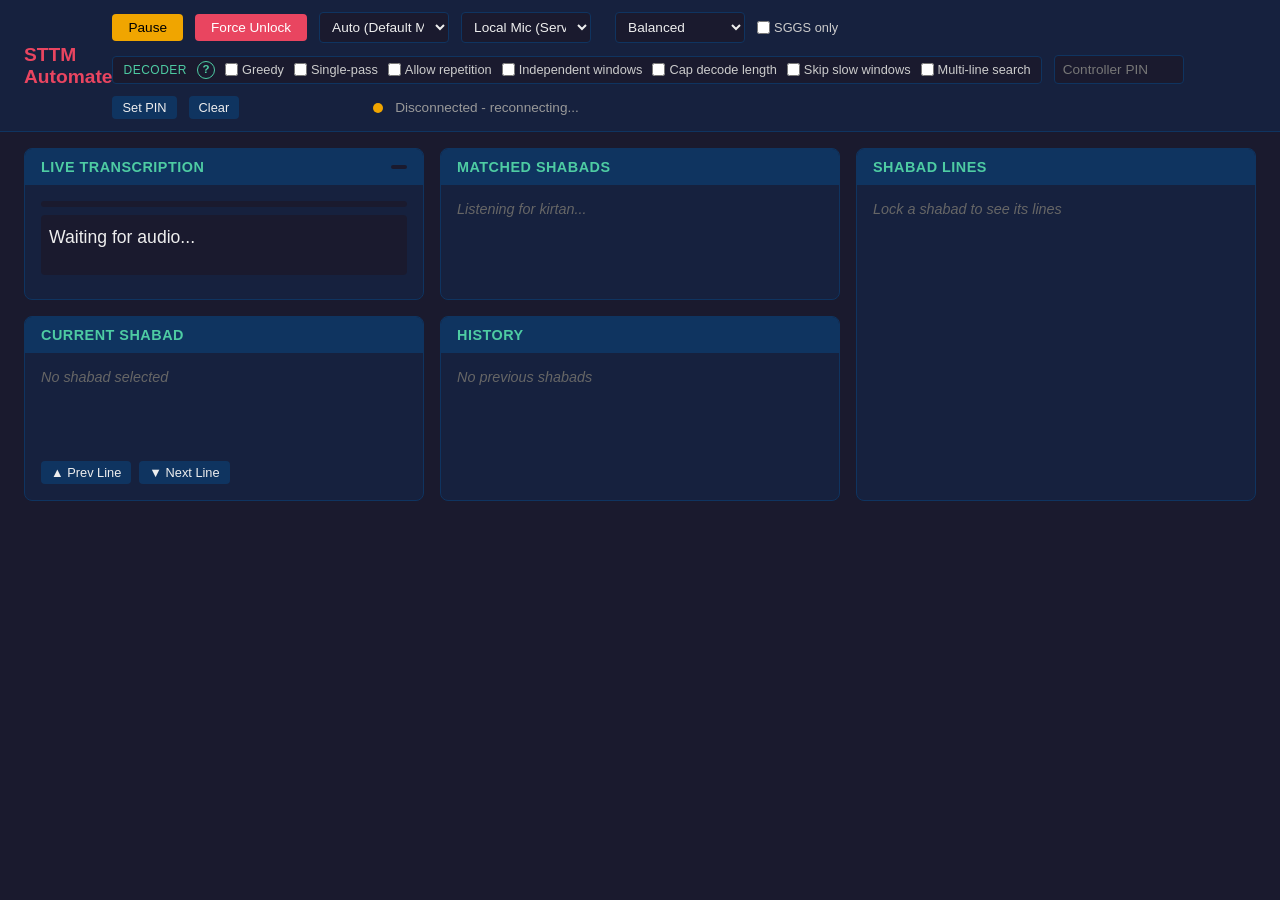
==== static/index.html @ 1e1ec3d6 "feat: multi-line search + SGGS-only toggle for dense nitnem text Multi-line search (on by default): " ====
<!DOCTYPE html>
<html lang="en">
<head>
    <meta charset="UTF-8">
    <meta name="viewport" content="width=device-width, initial-scale=1.0">
    <title>STTM Automate</title>
    <link rel="stylesheet" href="/static/css/styles.css">
</head>
<body>
    <header>
        <h1>STTM Automate</h1>
        <div class="controls">
            <button id="btn-pause" class="btn btn-warning" onclick="togglePause()">Pause</button>
            <button class="btn btn-danger" onclick="forceUnlock()">Force Unlock</button>
            <select id="audio-device" class="control-input" onchange="setAudioDevice(this.value)" title="Audio input device">
                <option value="auto">Auto (Default Mic)</option>
            </select>
            <select id="audio-source" class="control-input" onchange="setAudioSource(this.value)" title="Local = server mic, Remote = your device mic">
                <option value="local" selected>Local Mic (Server)</option>
                <option value="remote">Remote Mic (This Device)</option>
            </select>
            <span id="mic-status" class="mic-status"></span>
            <select id="confidence-mode" class="control-input" onchange="setConfidenceMode(this.value)">
                <option value="conservative">Conservative</option>
                <option value="balanced" selected>Balanced</option>
                <option value="fast">Fast</option>
            </select>
            <label class="decoder-toggle" title="When on, search is restricted to Sri Guru Granth Sahib Ji only. Off = also matches Dasam Granth, Vaaran Bhai Gurdas, Bhai Nand Lal, Sarabloh, Rehitname, etc.">
                <input type="checkbox" id="sggs-only" onchange="setSggsOnly(this.checked)"> SGGS only
            </label>
            <div class="decoder-toggles" title="Decoder toggles — applied live, no model reload needed">
                <span class="decoder-label">Decoder</span>
                <button type="button" class="info-btn" id="decoder-info-btn" onclick="toggleDecoderInfo()" aria-label="What do these do?">?</button>
                <label class="decoder-toggle"><input type="checkbox" id="dec-greedy" onchange="setDecoderToggle('greedy_decode', this.checked)"> Greedy</label>
                <label class="decoder-toggle"><input type="checkbox" id="dec-single-temp" onchange="setDecoderToggle('single_temperature', this.checked)"> Single-pass</label>
                <label class="decoder-toggle"><input type="checkbox" id="dec-allow-rep" onchange="setDecoderToggle('allow_repetition', this.checked)"> Allow repetition</label>
                <label class="decoder-toggle"><input type="checkbox" id="dec-indep-win" onchange="setDecoderToggle('independent_windows', this.checked)"> Independent windows</label>
                <label class="decoder-toggle"><input type="checkbox" id="dec-cap-tokens" onchange="setDecoderToggle('cap_decode_length', this.checked)"> Cap decode length</label>
                <label class="decoder-toggle"><input type="checkbox" id="dec-skip-slow" onchange="setDecoderToggle('skip_slow_windows', this.checked)"> Skip slow windows</label>
                <label class="decoder-toggle"><input type="checkbox" id="dec-multiline" onchange="setDecoderToggle('multi_line_search', this.checked)"> Multi-line search</label>
            </div>
            <div id="decoder-info-popover" class="info-popover" hidden>
                <div class="info-popover-head">
                    <strong>Decoder toggles</strong>
                    <button type="button" class="info-close" onclick="toggleDecoderInfo(false)" aria-label="Close">&times;</button>
                </div>
                <p class="info-note">All four flip the model live — no reload needed. Changes persist across restarts.</p>
                <dl class="info-list">
                    <dt>Greedy</dt>
                    <dd><em>beam_size: 5 → 1.</em> 3–5× faster per window; minor accuracy hit. Try if RTF is consistently slow.</dd>

                    <dt>Single-pass</dt>
                    <dd><em>temperature: [0.0].</em> Skips Whisper's 6-step fallback loop (0.0 → 0.2 → … → 1.0) that fires when compression-ratio / logprob gates fail. Removes worst-case latency spikes. <strong>On by default.</strong></dd>

                    <dt>Allow repetition</dt>
                    <dd><em>compression_ratio_threshold: 2.4 → 10.0.</em> Kirtan repeats lines on purpose; the default trigger treats that as a hallucination and retries. Off = retries, on = trusts the output. <strong>On by default.</strong></dd>

                    <dt>Independent windows</dt>
                    <dd><em>condition_on_previous_text: false.</em> Stops Whisper from carrying the last window's text as context. Helps when a bad transcription poisons subsequent windows; slight quality loss on clean audio.</dd>

                    <dt>Cap decode length</dt>
                    <dd><em>max_new_tokens: 128.</em> Hard upper bound on tokens generated per window. Prevents the decoder from running off into long hallucination loops when "Allow repetition" is on. Safety net — keep on. <strong>On by default.</strong></dd>

                    <dt>Skip slow windows</dt>
                    <dd><em>Drop any window whose RTF > 2.0.</em> Slow decodes are usually garbled/repetitive. When tripped, the window is thrown away (no match update, no line-align, no challenger). Keeps the current lock stable instead of letting junk poison it. <strong>On by default.</strong></dd>

                    <dt>Multi-line search</dt>
                    <dd><em>Split long queries, require consecutive line hits.</em> When one audio window holds 2+ DB lines of text (nitnem, fast kirtan), single-line prefix match fails. This splits the first-letter query in half and looks for shabads where both halves hit consecutive lines — then adds a score bonus. Fixes dense-text matching. <strong>On by default.</strong></dd>
                </dl>
            </div>
            <input id="controller-pin" class="control-input" type="number" inputmode="numeric" placeholder="Controller PIN">
            <button class="btn btn-small" onclick="setControllerPin()">Set PIN</button>
            <button class="btn btn-small" onclick="clearControllerPin()">Clear</button>
            <span id="pin-status" class="pin-status"></span>
            <span id="status-indicator" class="status-dot status-connecting"></span>
            <span id="status-text">Connecting...</span>
        </div>
    </header>

    <main>
        <!-- Live Transcription -->
        <section class="panel" id="panel-transcription">
            <h2>Live Transcription <span id="model-speed" class="model-speed" title="Model inference latency / real-time factor"></span></h2>
            <div class="panel-content">
                <div class="audio-bar"><div id="audio-level" class="audio-fill"></div></div>
                <div id="transcription-text" class="scrollable">Waiting for audio...</div>
                <div id="first-letters" class="first-letters"></div>
            </div>
        </section>

        <!-- Candidate Matches -->
        <section class="panel" id="panel-candidates">
            <h2>Matched Shabads</h2>
            <div class="panel-content">
                <div id="candidates-list" class="scrollable">
                    <p class="placeholder">Listening for kirtan...</p>
                </div>
            </div>
        </section>

        <!-- Shabad Lines (Pangati) -->
        <section class="panel" id="panel-pangati">
            <h2>Shabad Lines</h2>
            <div class="panel-content">
                <div id="pangati-list" class="scrollable">
                    <p class="placeholder">Lock a shabad to see its lines</p>
                </div>
            </div>
        </section>

        <!-- Current Shabad -->
        <section class="panel" id="panel-current">
            <h2>Current Shabad</h2>
            <div class="panel-content">
                <div id="current-shabad" class="current-shabad">
                    <p class="placeholder">No shabad selected</p>
                </div>
                <div class="line-nav">
                    <button class="btn btn-small" onclick="navigateLine('prev')">&#9650; Prev Line</button>
                    <button class="btn btn-small" onclick="navigateLine('next')">&#9660; Next Line</button>
                </div>
            </div>
        </section>

        <!-- History Archive -->
        <section class="panel" id="panel-history">
            <h2>History</h2>
            <div class="panel-content">
                <div id="history-list" class="scrollable">
                    <p class="placeholder">No previous shabads</p>
                </div>
            </div>
        </section>
    </main>

    <script src="/static/js/app.js"></script>
</body>
</html>
---- static/css/styles.css ----
* {
    margin: 0;
    padding: 0;
    box-sizing: border-box;
}

body {
    font-family: -apple-system, BlinkMacSystemFont, "Segoe UI", Roboto, sans-serif;
    background: #1a1a2e;
    color: #eee;
    min-height: 100vh;
}

header {
    display: flex;
    justify-content: space-between;
    align-items: center;
    padding: 12px 24px;
    background: #16213e;
    border-bottom: 1px solid #0f3460;
}

header h1 {
    font-size: 1.2rem;
    color: #e94560;
}

.controls {
    display: flex;
    align-items: center;
    gap: 12px;
    flex-wrap: wrap;
}

.control-input {
    width: 130px;
    padding: 6px 8px;
    border: 1px solid #0f3460;
    border-radius: 4px;
    background: #1a1a2e;
    color: #eee;
    font-size: 0.85rem;
}

.control-input::placeholder {
    color: #777;
}

.pin-status {
    font-size: 0.8rem;
    color: #999;
    min-width: 110px;
}

.mic-status {
    font-size: 0.8rem;
    color: #4ecca3;
    font-weight: 500;
}

.decoder-toggles {
    display: flex;
    align-items: center;
    gap: 10px;
    padding: 4px 10px;
    border: 1px solid #0f3460;
    border-radius: 4px;
    background: #1a1a2e;
}

.decoder-label {
    font-size: 0.75rem;
    color: #4ecca3;
    text-transform: uppercase;
    letter-spacing: 0.5px;
}

.decoder-toggle {
    display: flex;
    align-items: center;
    gap: 4px;
    font-size: 0.8rem;
    color: #ccc;
    cursor: pointer;
    user-select: none;
}

.decoder-toggle input[type="checkbox"] {
    accent-color: #4ecca3;
    cursor: pointer;
}

.info-btn {
    width: 18px;
    height: 18px;
    border-radius: 50%;
    border: 1px solid #4ecca3;
    background: transparent;
    color: #4ecca3;
    font-size: 0.72rem;
    font-weight: 600;
    line-height: 1;
    cursor: pointer;
    padding: 0;
    display: inline-flex;
    align-items: center;
    justify-content: center;
}

.info-btn:hover { background: rgba(78, 204, 163, 0.15); }
.info-btn.active { background: #4ecca3; color: #0f3460; }

.info-popover {
    position: absolute;
    top: 56px;
    right: 24px;
    max-width: 460px;
    background: #16213e;
    border: 1px solid #4ecca3;
    border-radius: 6px;
    padding: 14px 16px;
    box-shadow: 0 8px 24px rgba(0, 0, 0, 0.4);
    z-index: 100;
    font-size: 0.82rem;
    line-height: 1.5;
}

.info-popover[hidden] { display: none; }

.info-popover-head {
    display: flex;
    justify-content: space-between;
    align-items: center;
    margin-bottom: 6px;
    color: #4ecca3;
}

.info-close {
    background: transparent;
    border: none;
    color: #999;
    font-size: 1.2rem;
    cursor: pointer;
    line-height: 1;
    padding: 0 4px;
}

.info-close:hover { color: #fff; }

.info-note {
    color: #999;
    font-style: italic;
    font-size: 0.75rem;
    margin-bottom: 10px;
}

.info-list dt {
    color: #e6c84b;
    font-weight: 600;
    margin-top: 8px;
}

.info-list dd {
    color: #ccc;
    margin-left: 0;
    margin-top: 2px;
}

.info-list em {
    color: #888;
    font-style: normal;
    font-family: ui-monospace, "SF Mono", monospace;
    font-size: 0.76rem;
}

.status-dot {
    width: 10px;
    height: 10px;
    border-radius: 50%;
    display: inline-block;
}

.status-connecting { background: #f0a500; }
.status-running { background: #4ecca3; }
.status-paused { background: #e94560; }
.status-error { background: #ff4444; }

#status-text {
    font-size: 0.85rem;
    color: #999;
}

.btn {
    padding: 6px 16px;
    border: none;
    border-radius: 4px;
    cursor: pointer;
    font-size: 0.85rem;
    font-weight: 500;
    transition: opacity 0.2s;
}

.btn:hover { opacity: 0.85; }
.btn-warning { background: #f0a500; color: #000; }
.btn-primary { background: #4ecca3; color: #000; }
.btn-danger { background: #e94560; color: #fff; }
.btn-small { padding: 4px 10px; font-size: 0.8rem; background: #0f3460; color: #eee; }
.btn-small:hover { background: #1a4a7a; }

main {
    display: grid;
    grid-template-columns: 1fr 1fr 1fr;
    grid-template-rows: auto auto;
    gap: 16px;
    padding: 16px 24px;
    max-width: 1800px;
    margin: 0 auto;
}

#panel-pangati {
    grid-column: 3;
    grid-row: 1 / 3;
}

.panel {
    background: #16213e;
    border: 1px solid #0f3460;
    border-radius: 8px;
    overflow: hidden;
}

.panel h2 {
    font-size: 0.9rem;
    padding: 10px 16px;
    background: #0f3460;
    color: #4ecca3;
    text-transform: uppercase;
    letter-spacing: 0.5px;
    display: flex;
    justify-content: space-between;
    align-items: center;
}

.model-speed {
    font-size: 0.7rem;
    font-weight: 500;
    text-transform: none;
    letter-spacing: 0;
    padding: 2px 8px;
    border-radius: 10px;
    background: #1a1a2e;
    color: #999;
}
.model-speed.fast { color: #4ecca3; background: rgba(78, 204, 163, 0.12); }
.model-speed.ok   { color: #e6c84b; background: rgba(230, 200, 75, 0.12); }
.model-speed.slow { color: #e94560; background: rgba(233, 69, 96, 0.12); }
.model-speed.idle { color: #888; background: #1a1a2e; font-style: italic; }

.panel-content {
    padding: 16px;
}

.scrollable {
    max-height: 250px;
    overflow-y: auto;
}

.placeholder {
    color: #666;
    font-style: italic;
    font-size: 0.9rem;
}

/* Audio level bar */
.audio-bar {
    width: 100%;
    height: 6px;
    background: #1a1a2e;
    border-radius: 3px;
    overflow: hidden;
    margin-bottom: 8px;
}

.audio-fill {
    height: 100%;
    width: 0%;
    background: #666;
    border-radius: 3px;
    transition: width 0.3s, background 0.3s;
}

.audio-fill.music {
    background: #f0a500;
}

.audio-fill.active {
    background: #4ecca3;
}

/* Transcription panel */
#transcription-text {
    font-size: 1.1rem;
    line-height: 1.6;
    min-height: 60px;
    padding: 8px;
    background: #1a1a2e;
    border-radius: 4px;
}

.first-letters {
    margin-top: 8px;
    font-family: monospace;
    font-size: 1.2rem;
    color: #f0a500;
    letter-spacing: 2px;
}

/* Candidates */
.candidate-item {
    display: flex;
    align-items: center;
    padding: 8px 12px;
    margin-bottom: 6px;
    border-radius: 4px;
    cursor: pointer;
    transition: background 0.2s;
    border-left: 4px solid transparent;
}

.candidate-item:hover { background: #1a1a2e; }
.candidate-item.action-auto { border-left-color: #4ecca3; }
.candidate-item.action-suggest { border-left-color: #f0a500; }
.candidate-item.action-ignore { border-left-color: #666; }

.candidate-text {
    flex: 1;
    font-size: 0.95rem;
}

.candidate-text .gurmukhi {
    font-size: 1.05rem;
}

.candidate-text .english {
    font-size: 0.8rem;
    color: #999;
    margin-top: 2px;
}

.confidence-bar {
    width: 60px;
    height: 6px;
    background: #1a1a2e;
    border-radius: 3px;
    overflow: hidden;
    margin-left: 12px;
}

.confidence-fill {
    height: 100%;
    border-radius: 3px;
    transition: width 0.3s;
}

.confidence-fill.high { background: #4ecca3; }
.confidence-fill.medium { background: #f0a500; }
.confidence-fill.low { background: #666; }

.confidence-label {
    font-size: 0.75rem;
    color: #999;
    width: 40px;
    text-align: right;
    margin-left: 8px;
}

/* Current shabad */
.current-shabad {
    min-height: 80px;
}

.current-shabad .gurmukhi {
    font-size: 1.3rem;
    line-height: 1.8;
    color: #fff;
}

.current-shabad .english {
    font-size: 0.9rem;
    color: #999;
    margin-top: 8px;
}

.current-shabad .shabad-id {
    font-size: 0.75rem;
    color: #666;
    margin-top: 4px;
}

.line-nav {
    display: flex;
    gap: 8px;
    margin-top: 12px;
}

/* History */
.history-item {
    display: flex;
    align-items: center;
    padding: 6px 12px;
    margin-bottom: 4px;
    border-radius: 4px;
    cursor: pointer;
    background: #1a1a2e;
    transition: background 0.2s;
}

.history-item:hover { background: #0f3460; }

.history-item .gurmukhi {
    flex: 1;
    font-size: 0.9rem;
}

.history-item .time {
    font-size: 0.75rem;
    color: #666;
}

/* Pangati (Shabad Lines) */
#panel-pangati .scrollable {
    max-height: 560px;
}

.pangati-item {
    padding: 8px 12px;
    margin-bottom: 4px;
    border-radius: 4px;
    border-left: 3px solid transparent;
    background: #1a1a2e;
    transition: background 0.3s, border-color 0.3s;
}

.pangati-item .gurmukhi {
    font-size: 1rem;
    line-height: 1.6;
}

.pangati-item .english {
    font-size: 0.78rem;
    color: #777;
    margin-top: 2px;
}

.pangati-item .line-num {
    font-size: 0.7rem;
    color: #555;
    float: right;
}

.pangati-item.active {
    border-left-color: #4ecca3;
    background: #0f3460;
}

.pangati-item.active .gurmukhi {
    color: #fff;
}

.pangati-item.active .english {
    color: #aaa;
}

/* Scrollbar */
.scrollable::-webkit-scrollbar { width: 6px; }
.scrollable::-webkit-scrollbar-track { background: #1a1a2e; }
.scrollable::-webkit-scrollbar-thumb { background: #0f3460; border-radius: 3px; }
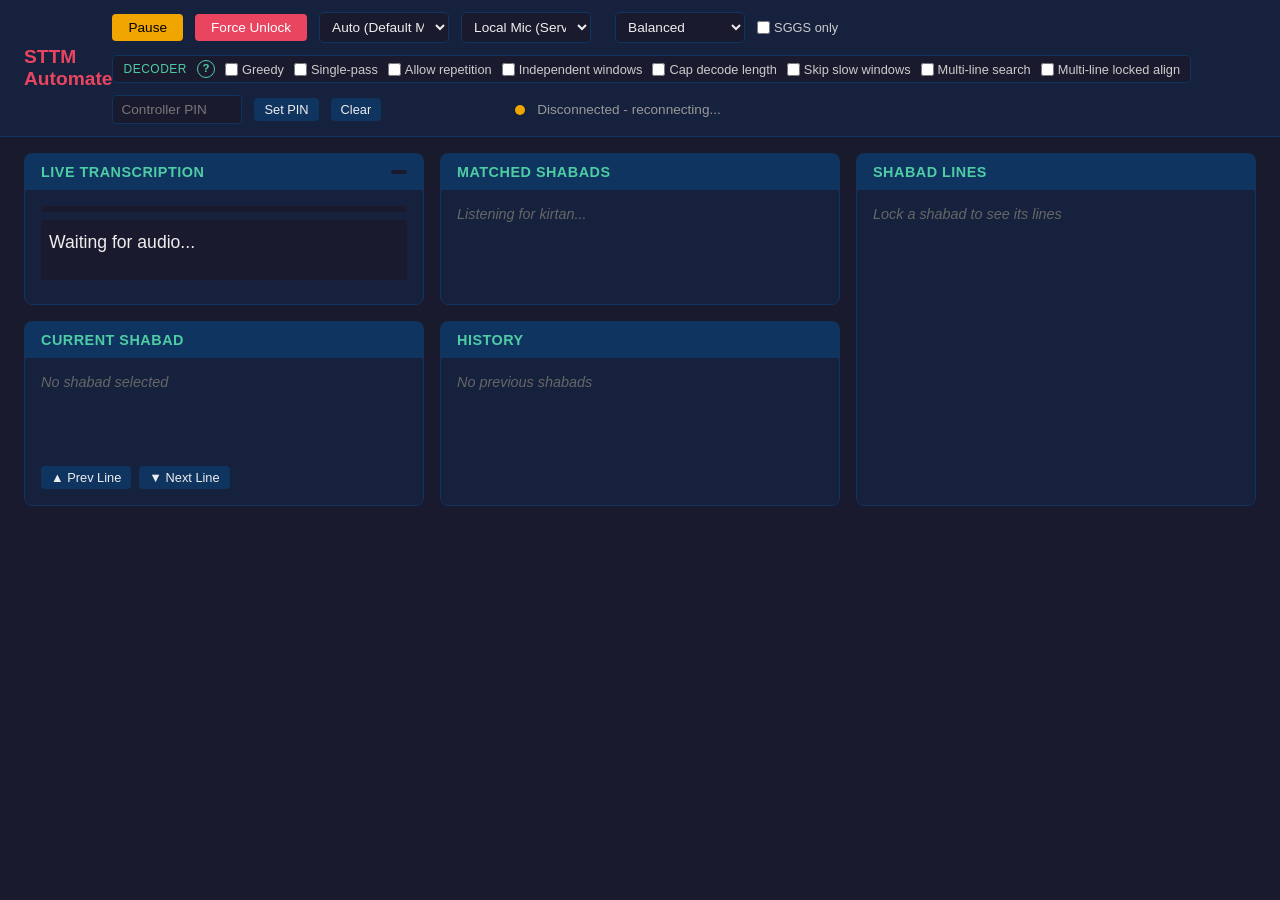
==== commit ef7c2864: "feat: pair-verse alignment in LOCKED state for dense nitnem windows Mirrors Strategy 5 (multi-line s" ====
--- a/static/index.html
+++ b/static/index.html
@@ -38,6 +38,7 @@
                 <label class="decoder-toggle"><input type="checkbox" id="dec-cap-tokens" onchange="setDecoderToggle('cap_decode_length', this.checked)"> Cap decode length</label>
                 <label class="decoder-toggle"><input type="checkbox" id="dec-skip-slow" onchange="setDecoderToggle('skip_slow_windows', this.checked)"> Skip slow windows</label>
                 <label class="decoder-toggle"><input type="checkbox" id="dec-multiline" onchange="setDecoderToggle('multi_line_search', this.checked)"> Multi-line search</label>
+                <label class="decoder-toggle"><input type="checkbox" id="dec-multiline-locked" onchange="setDecoderToggle('multi_line_locked_align', this.checked)"> Multi-line locked align</label>
             </div>
             <div id="decoder-info-popover" class="info-popover" hidden>
                 <div class="info-popover-head">
@@ -65,7 +66,10 @@
                     <dd><em>Drop any window whose RTF > 2.0.</em> Slow decodes are usually garbled/repetitive. When tripped, the window is thrown away (no match update, no line-align, no challenger). Keeps the current lock stable instead of letting junk poison it. <strong>On by default.</strong></dd>
 
                     <dt>Multi-line search</dt>
-                    <dd><em>Split long queries, require consecutive line hits.</em> When one audio window holds 2+ DB lines of text (nitnem, fast kirtan), single-line prefix match fails. This splits the first-letter query in half and looks for shabads where both halves hit consecutive lines — then adds a score bonus. Fixes dense-text matching. <strong>On by default.</strong></dd>
+                    <dd><em>Split long queries, require consecutive line hits, score against both lines.</em> When one audio window holds 2+ DB lines of text (nitnem, fast kirtan), single-line prefix match fails. This splits the first-letter query in half and looks for shabads where both halves hit consecutive lines. Candidates carry both lines' text so the letter-ratio and word-overlap scoring see the full query's worth of content — otherwise a perfect 2-line match gets penalized for letters that "aren't" in line N. Plus a score bonus. <strong>On by default.</strong></dd>
+
+                    <dt>Multi-line locked align</dt>
+                    <dd><em>While locked, also score the query against pairs of consecutive verses.</em> The twin of Multi-line search, applied to line-alignment after lock. Without it, a 12-letter nitnem window scored against a 6-letter single verse gets ~0.5 even on a perfect 2-verse match — 3 such windows trigger weak-line recovery and unlock. With it, we take max(single-line, pair-at-i, pair-at-i-1) so multi-verse windows score correctly and the lock stays. <strong>On by default.</strong></dd>
                 </dl>
             </div>
             <input id="controller-pin" class="control-input" type="number" inputmode="numeric" placeholder="Controller PIN">
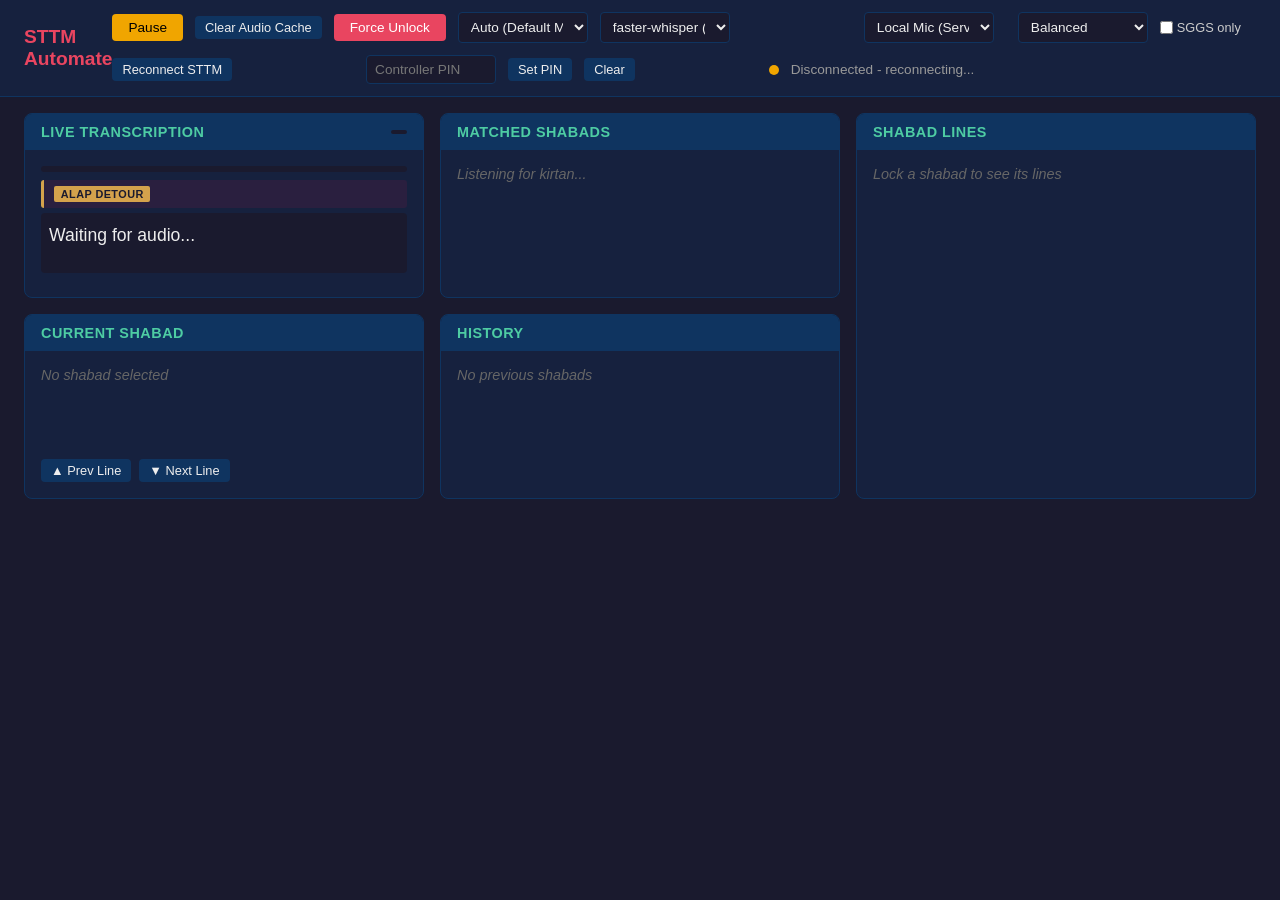
==== commit 89de78c5: "feat: parallel capture, alap detour, fast line tracking, pluggable ASR backends Bundles the live-per" ====
--- a/static/index.html
+++ b/static/index.html
@@ -11,10 +11,17 @@
         <h1>STTM Automate</h1>
         <div class="controls">
             <button id="btn-pause" class="btn btn-warning" onclick="togglePause()">Pause</button>
+            <button class="btn btn-small" onclick="flushContext()" title="Drop the rolling audio window and hypothesis memory so matching restarts from what's being recited right now. Keeps the current shabad lock.">Clear Audio Cache</button>
             <button class="btn btn-danger" onclick="forceUnlock()">Force Unlock</button>
             <select id="audio-device" class="control-input" onchange="setAudioDevice(this.value)" title="Audio input device">
                 <option value="auto">Auto (Default Mic)</option>
             </select>
+            <select id="whisper-engine" class="control-input" onchange="setWhisperEngine(this.value)" title="Transcription backend">
+                <option value="faster-whisper">faster-whisper (CT2 CPU)</option>
+                <option value="mlx-whisper">mlx-whisper (Apple Silicon)</option>
+                <option value="whisper-cpp">whisper.cpp (GGML)</option>
+            </select>
+            <span id="engine-status" class="pin-status"></span>
             <select id="audio-source" class="control-input" onchange="setAudioSource(this.value)" title="Local = server mic, Remote = your device mic">
                 <option value="local" selected>Local Mic (Server)</option>
                 <option value="remote">Remote Mic (This Device)</option>
@@ -28,50 +35,8 @@
             <label class="decoder-toggle" title="When on, search is restricted to Sri Guru Granth Sahib Ji only. Off = also matches Dasam Granth, Vaaran Bhai Gurdas, Bhai Nand Lal, Sarabloh, Rehitname, etc.">
                 <input type="checkbox" id="sggs-only" onchange="setSggsOnly(this.checked)"> SGGS only
             </label>
-            <div class="decoder-toggles" title="Decoder toggles — applied live, no model reload needed">
-                <span class="decoder-label">Decoder</span>
-                <button type="button" class="info-btn" id="decoder-info-btn" onclick="toggleDecoderInfo()" aria-label="What do these do?">?</button>
-                <label class="decoder-toggle"><input type="checkbox" id="dec-greedy" onchange="setDecoderToggle('greedy_decode', this.checked)"> Greedy</label>
-                <label class="decoder-toggle"><input type="checkbox" id="dec-single-temp" onchange="setDecoderToggle('single_temperature', this.checked)"> Single-pass</label>
-                <label class="decoder-toggle"><input type="checkbox" id="dec-allow-rep" onchange="setDecoderToggle('allow_repetition', this.checked)"> Allow repetition</label>
-                <label class="decoder-toggle"><input type="checkbox" id="dec-indep-win" onchange="setDecoderToggle('independent_windows', this.checked)"> Independent windows</label>
-                <label class="decoder-toggle"><input type="checkbox" id="dec-cap-tokens" onchange="setDecoderToggle('cap_decode_length', this.checked)"> Cap decode length</label>
-                <label class="decoder-toggle"><input type="checkbox" id="dec-skip-slow" onchange="setDecoderToggle('skip_slow_windows', this.checked)"> Skip slow windows</label>
-                <label class="decoder-toggle"><input type="checkbox" id="dec-multiline" onchange="setDecoderToggle('multi_line_search', this.checked)"> Multi-line search</label>
-                <label class="decoder-toggle"><input type="checkbox" id="dec-multiline-locked" onchange="setDecoderToggle('multi_line_locked_align', this.checked)"> Multi-line locked align</label>
-            </div>
-            <div id="decoder-info-popover" class="info-popover" hidden>
-                <div class="info-popover-head">
-                    <strong>Decoder toggles</strong>
-                    <button type="button" class="info-close" onclick="toggleDecoderInfo(false)" aria-label="Close">&times;</button>
-                </div>
-                <p class="info-note">All four flip the model live — no reload needed. Changes persist across restarts.</p>
-                <dl class="info-list">
-                    <dt>Greedy</dt>
-                    <dd><em>beam_size: 5 → 1.</em> 3–5× faster per window; minor accuracy hit. Try if RTF is consistently slow.</dd>
-
-                    <dt>Single-pass</dt>
-                    <dd><em>temperature: [0.0].</em> Skips Whisper's 6-step fallback loop (0.0 → 0.2 → … → 1.0) that fires when compression-ratio / logprob gates fail. Removes worst-case latency spikes. <strong>On by default.</strong></dd>
-
-                    <dt>Allow repetition</dt>
-                    <dd><em>compression_ratio_threshold: 2.4 → 10.0.</em> Kirtan repeats lines on purpose; the default trigger treats that as a hallucination and retries. Off = retries, on = trusts the output. <strong>On by default.</strong></dd>
-
-                    <dt>Independent windows</dt>
-                    <dd><em>condition_on_previous_text: false.</em> Stops Whisper from carrying the last window's text as context. Helps when a bad transcription poisons subsequent windows; slight quality loss on clean audio.</dd>
-
-                    <dt>Cap decode length</dt>
-                    <dd><em>max_new_tokens: 128.</em> Hard upper bound on tokens generated per window. Prevents the decoder from running off into long hallucination loops when "Allow repetition" is on. Safety net — keep on. <strong>On by default.</strong></dd>
-
-                    <dt>Skip slow windows</dt>
-                    <dd><em>Drop any window whose RTF > 2.0.</em> Slow decodes are usually garbled/repetitive. When tripped, the window is thrown away (no match update, no line-align, no challenger). Keeps the current lock stable instead of letting junk poison it. <strong>On by default.</strong></dd>
-
-                    <dt>Multi-line search</dt>
-                    <dd><em>Split long queries, require consecutive line hits, score against both lines.</em> When one audio window holds 2+ DB lines of text (nitnem, fast kirtan), single-line prefix match fails. This splits the first-letter query in half and looks for shabads where both halves hit consecutive lines. Candidates carry both lines' text so the letter-ratio and word-overlap scoring see the full query's worth of content — otherwise a perfect 2-line match gets penalized for letters that "aren't" in line N. Plus a score bonus. <strong>On by default.</strong></dd>
-
-                    <dt>Multi-line locked align</dt>
-                    <dd><em>While locked, also score the query against pairs of consecutive verses.</em> The twin of Multi-line search, applied to line-alignment after lock. Without it, a 12-letter nitnem window scored against a 6-letter single verse gets ~0.5 even on a perfect 2-verse match — 3 such windows trigger weak-line recovery and unlock. With it, we take max(single-line, pair-at-i, pair-at-i-1) so multi-verse windows score correctly and the lock stays. <strong>On by default.</strong></dd>
-                </dl>
-            </div>
+            <button class="btn btn-small" id="btn-reconnect-sttm" onclick="reconnectSttm()" title="Re-probe STTM Desktop ports (use after starting or restarting STTM)">Reconnect STTM</button>
+            <span id="sttm-status" class="pin-status"></span>
             <input id="controller-pin" class="control-input" type="number" inputmode="numeric" placeholder="Controller PIN">
             <button class="btn btn-small" onclick="setControllerPin()">Set PIN</button>
             <button class="btn btn-small" onclick="clearControllerPin()">Clear</button>
@@ -87,6 +52,11 @@
             <h2>Live Transcription <span id="model-speed" class="model-speed" title="Model inference latency / real-time factor"></span></h2>
             <div class="panel-content">
                 <div class="audio-bar"><div id="audio-level" class="audio-fill"></div></div>
+                <div id="alap-detour" class="alap-detour" hidden>
+                    <span class="alap-detour-badge">Alap detour</span>
+                    <span id="alap-detour-text"></span>
+                    <span id="alap-detour-meta" class="alap-detour-meta"></span>
+                </div>
                 <div id="transcription-text" class="scrollable">Waiting for audio...</div>
                 <div id="first-letters" class="first-letters"></div>
             </div>
--- a/static/css/styles.css
+++ b/static/css/styles.css
@@ -475,3 +475,41 @@
 .scrollable::-webkit-scrollbar { width: 6px; }
 .scrollable::-webkit-scrollbar-track { background: #1a1a2e; }
 .scrollable::-webkit-scrollbar-thumb { background: #0f3460; border-radius: 3px; }
+
+/* Alap detour banner — shown while ragi briefly sings a tuk from another shabad */
+.alap-detour {
+    display: flex;
+    flex-wrap: wrap;
+    align-items: baseline;
+    gap: 0.6rem;
+    padding: 0.4rem 0.65rem;
+    margin: 0.3rem 0;
+    background: #2a1f3f;
+    border-left: 3px solid #d4a24c;
+    border-radius: 3px;
+    font-size: 0.9rem;
+    color: #f0e2c2;
+}
+
+.alap-detour-badge {
+    background: #d4a24c;
+    color: #1a1a2e;
+    font-size: 0.68rem;
+    font-weight: 600;
+    letter-spacing: 0.04em;
+    text-transform: uppercase;
+    padding: 0.1rem 0.4rem;
+    border-radius: 2px;
+}
+
+#alap-detour-text {
+    flex: 1;
+    min-width: 0;
+    font-family: "Gurbani Akhar", serif;
+}
+
+.alap-detour-meta {
+    font-size: 0.72rem;
+    color: #a89878;
+    white-space: nowrap;
+}
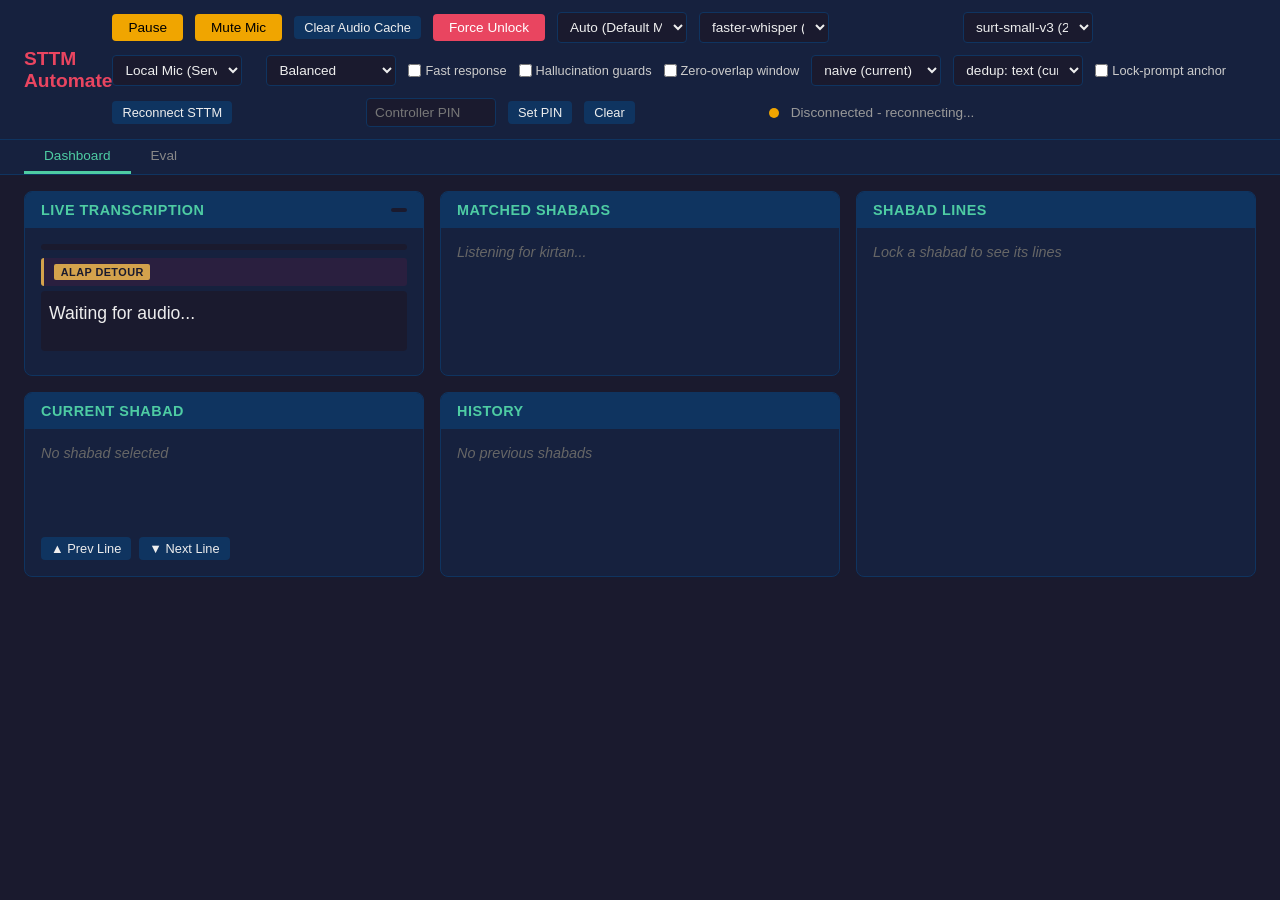
==== commit 1ce4a020: "feat: streaming overhaul — VAD, LocalAgreement-2, dedup, and proto matcher Adds a new streaming laye" ====
--- a/static/index.html
+++ b/static/index.html
@@ -11,6 +11,7 @@
         <h1>STTM Automate</h1>
         <div class="controls">
             <button id="btn-pause" class="btn btn-warning" onclick="togglePause()">Pause</button>
+            <button id="btn-mute-mic" class="btn btn-warning" onclick="toggleMicMute()" title="Fully release the microphone. Stops the OS-level mic stream so other apps can use it. Pause only halts processing — Mute also stops listening.">Mute Mic</button>
             <button class="btn btn-small" onclick="flushContext()" title="Drop the rolling audio window and hypothesis memory so matching restarts from what's being recited right now. Keeps the current shabad lock.">Clear Audio Cache</button>
             <button class="btn btn-danger" onclick="forceUnlock()">Force Unlock</button>
             <select id="audio-device" class="control-input" onchange="setAudioDevice(this.value)" title="Audio input device">
@@ -19,21 +20,51 @@
             <select id="whisper-engine" class="control-input" onchange="setWhisperEngine(this.value)" title="Transcription backend">
                 <option value="faster-whisper">faster-whisper (CT2 CPU)</option>
                 <option value="mlx-whisper">mlx-whisper (Apple Silicon)</option>
-                <option value="whisper-cpp">whisper.cpp (GGML)</option>
+                <option value="whisper-cpp">whisper.cpp f16 (488 MB)</option>
+                <option value="whisper-cpp-q8">whisper.cpp q8_0 (265 MB)</option>
             </select>
             <span id="engine-status" class="pin-status"></span>
+            <select id="whisper-model" class="control-input" onchange="setWhisperModel(this.value)" title="Active Whisper model. Switching reloads the engine with the new model paths — first load downloads + converts the model (~5–60 s depending on engine).">
+                <option value="surindersinghssj/surt-small-v3">surt-small-v3 (244M, full)</option>
+                <option value="surindersinghssj/surt-small-turbo-baseline-v0">surt-small-turbo-baseline-v0 (166M, distilled)</option>
+            </select>
+            <span id="model-status" class="pin-status"></span>
             <select id="audio-source" class="control-input" onchange="setAudioSource(this.value)" title="Local = server mic, Remote = your device mic">
                 <option value="local" selected>Local Mic (Server)</option>
                 <option value="remote">Remote Mic (This Device)</option>
             </select>
             <span id="mic-status" class="mic-status"></span>
-            <select id="confidence-mode" class="control-input" onchange="setConfidenceMode(this.value)">
+            <select id="confidence-mode" class="control-input" onchange="setConfidenceMode(this.value)" title="Bundled threshold profile. Gurudwara = strictest; pair with the streaming-mode + audio toggles for live PA conditions.">
                 <option value="conservative">Conservative</option>
                 <option value="balanced" selected>Balanced</option>
                 <option value="fast">Fast</option>
-            </select>
-            <label class="decoder-toggle" title="When on, search is restricted to Sri Guru Granth Sahib Ji only. Off = also matches Dasam Granth, Vaaran Bhai Gurdas, Bhai Nand Lal, Sarabloh, Rehitname, etc.">
-                <input type="checkbox" id="sggs-only" onchange="setSggsOnly(this.checked)"> SGGS only
+                <option value="gurudwara">Gurudwara (live PA)</option>
+            </select>
+            <label class="decoder-toggle" title="Faster response: capture wakes every 1.5s (vs 3.0s), line dwell drops 4.5s→3.0s, and the tiered-lock confirmation drops 4.0s→2.5s. Accuracy thresholds (auto/instant lock, line-override score) are unchanged.">
+                <input type="checkbox" id="fast-response" onchange="setFastResponse(this.checked)"> Fast response
+            </label>
+            <label class="decoder-toggle" title="Drop suspect transcripts before they reach the matcher: low logprob, repetitive output, or high no-speech probability. Retries up the temperature ladder; segments that fail at every temperature are discarded. Stops the lock flipping during instrumental/silent stretches.">
+                <input type="checkbox" id="hallucination-guards" onchange="setHallucinationGuards(this.checked)"> Hallucination guards
+            </label>
+            <label class="decoder-toggle" title="Zero-overlap inference (REA-11): each cycle waits exactly the last-decoded window duration before the next wake. Each second of audio is transcribed once (vs ~2× under default 3s wake / 10s window). ~50% encoder savings; may clip words at chunk edges, but the matcher's first-letter retrieval is robust to one missing word in a multi-word query.">
+                <input type="checkbox" id="zero-overlap-window" onchange="setZeroOverlapWindow(this.checked)"> Zero-overlap window
+            </label>
+            <!-- REA-10 streaming-pipeline toggles. All default OFF — flipping any of
+                 these to ON enables the new behavior; OFF preserves the legacy path
+                 bit-for-bit. Documented in detail in REA-10. -->
+            <select id="streaming-mode" class="control-input" onchange="setStreamingMode(this.value)" title="Streaming pipeline mode. naive = today's 1.5s wake + 5s window. vad_segmented = decode once per VAD-bounded utterance (~3× CPU savings, fixes legit-duplicates bug). local_agreement = re-decode growing buffer with prefix-agreement commit (low flicker). hybrid = VAD bounds + LocalAgreement-2 inside (production target). Restart mic for mode change to take effect.">
+                <option value="naive" selected>naive (current)</option>
+                <option value="vad_segmented">vad_segmented</option>
+                <option value="local_agreement">local_agreement</option>
+                <option value="hybrid">hybrid</option>
+            </select>
+            <select id="dedup-strategy" class="control-input" onchange="setDedupStrategy(this.value)" title="Cross-window dedup strategy. text = today's prefix-strip (drops legit rahau/jaap repetition). audio_time = strict bug fix — only dedup when audio time ranges overlap. none = pass-through (use with VAD-segmented streaming).">
+                <option value="text" selected>dedup: text (current)</option>
+                <option value="audio_time">dedup: audio_time (rahau fix)</option>
+                <option value="none">dedup: none</option>
+            </select>
+            <label class="decoder-toggle" title="Pass the locked shabad's current pankti to Whisper as initial_prompt. Biases decoder toward known shabad text — typically +5–10 WER points on continuation. Off when not locked.">
+                <input type="checkbox" id="locked-prompt-anchor" onchange="setStreamingBool('locked_prompt_anchor', this.checked)"> Lock-prompt anchor
             </label>
             <button class="btn btn-small" id="btn-reconnect-sttm" onclick="reconnectSttm()" title="Re-probe STTM Desktop ports (use after starting or restarting STTM)">Reconnect STTM</button>
             <span id="sttm-status" class="pin-status"></span>
@@ -46,6 +77,14 @@
         </div>
     </header>
 
+    <!-- Tab bar -->
+    <nav class="tab-bar">
+        <button class="tab-btn tab-active" onclick="switchTab('dashboard')" id="tab-dashboard">Dashboard</button>
+        <button class="tab-btn" onclick="switchTab('eval')" id="tab-eval">Eval</button>
+    </nav>
+
+    <!-- Dashboard view -->
+    <div id="view-dashboard">
     <main>
         <!-- Live Transcription -->
         <section class="panel" id="panel-transcription">
@@ -106,7 +145,160 @@
             </div>
         </section>
     </main>
+    </div><!-- end #view-dashboard -->
+
+    <!-- Eval view -->
+    <div id="view-eval" hidden>
+    <div class="eval-container">
+
+        <!-- Config + controls -->
+        <div class="eval-config-bar">
+            <label class="eval-label">Mode
+                <select id="eval-mode" class="control-input" onchange="evalOnModeChange()">
+                    <option value="headless">Headless (CI)</option>
+                    <option value="mic">Mic (speaker playback)</option>
+                </select>
+            </label>
+            <label class="eval-label">Video ID
+                <input id="eval-video-id" type="text" class="control-input" placeholder="e.g. -Dyi8-Qyx4I" style="width:140px" oninput="evalOnVideoIdChange()">
+            </label>
+            <label class="eval-label">Limit videos
+                <input id="eval-limit" type="number" min="1" class="control-input" placeholder="all" style="width:75px">
+            </label>
+            <label class="eval-label">Min OCR score
+                <input id="eval-minscore" type="number" min="0" max="100" value="60" class="control-input" style="width:70px">
+            </label>
+            <button id="eval-start-btn" class="btn btn-primary" onclick="evalStart()">Start Scoring</button>
+            <span id="eval-status-text" class="eval-status-text eval-status-info"></span>
+        </div>
+
+        <!-- Progress bar -->
+        <div class="eval-progress-wrap">
+            <div class="eval-progress-track">
+                <div id="eval-progress-bar" class="eval-progress-fill" style="width:0%"></div>
+            </div>
+            <span id="eval-progress-label" class="eval-progress-label"></span>
+        </div>
+
+        <!-- Audio player (mic mode only) -->
+        <div id="eval-player-wrap" hidden>
+            <div class="eval-player-bar">
+                <span id="eval-player-title" class="eval-player-title">—</span>
+                <span id="eval-player-segment" class="eval-player-segment"></span>
+            </div>
+            <audio id="eval-audio" controls style="width:100%;margin:6px 0 2px"></audio>
+            <div class="eval-player-hint">
+                Seek to the marked start time, then click <strong>Start Scoring</strong> and play.
+            </div>
+        </div>
+
+        <!-- Current session progress feed -->
+        <div class="eval-feed-wrap">
+            <span class="eval-feed-label">Session</span>
+            <code id="eval-session-progress" class="eval-window-feed">—</code>
+        </div>
+
+        <!-- Per-session results table (current run) -->
+        <div class="eval-table-wrap">
+            <table class="eval-table">
+                <thead>
+                    <tr>
+                        <th>Session</th>
+                        <th title="Lock accuracy">Lock%</th>
+                        <th title="Time-to-first-correct-lock">TTFCL</th>
+                        <th title="Transition detection rate">Trans%</th>
+                        <th title="Line accuracy ±1">Line±1</th>
+                        <th title="% time on correct shabad+line">Correct%</th>
+                    </tr>
+                </thead>
+                <tbody id="eval-session-tbody"></tbody>
+            </table>
+        </div>
+
+        <!-- 4-axis KPI report (shown on completion) -->
+        <div id="eval-report" class="eval-report" hidden>
+            <h3 class="eval-report-title">Run Results</h3>
+
+            <div class="eval-kpi-sections">
+                <!-- A: Lock -->
+                <div class="eval-kpi-section">
+                    <div class="eval-kpi-section-head">A · Lock the right shabad</div>
+                    <div class="eval-kpi-grid">
+                        <div class="eval-stat"><span class="eval-stat-label">Lock accuracy</span><span id="eval-r-lock-acc" class="eval-stat-val eval-kpi-value">—</span></div>
+                        <div class="eval-stat"><span class="eval-stat-label">Lock coverage</span><span id="eval-r-lock-cov" class="eval-stat-val">—</span></div>
+                        <div class="eval-stat"><span class="eval-stat-label">TTFCL P50</span><span id="eval-r-ttfcl-p50" class="eval-stat-val">—</span></div>
+                        <div class="eval-stat"><span class="eval-stat-label">TTFCL P90</span><span id="eval-r-ttfcl-p90" class="eval-stat-val">—</span></div>
+                        <div class="eval-stat"><span class="eval-stat-label">Wrong-first rate</span><span id="eval-r-wrong-first" class="eval-stat-val">—</span></div>
+                        <div class="eval-stat"><span class="eval-stat-label">Never locked</span><span id="eval-r-never-locked" class="eval-stat-val">—</span></div>
+                    </div>
+                </div>
+                <!-- B: Transitions -->
+                <div class="eval-kpi-section">
+                    <div class="eval-kpi-section-head">B · Re-lock on transition</div>
+                    <div class="eval-kpi-grid">
+                        <div class="eval-stat"><span class="eval-stat-label">GT transitions</span><span id="eval-r-gt-trans" class="eval-stat-val">—</span></div>
+                        <div class="eval-stat"><span class="eval-stat-label">Detection ≤10s</span><span id="eval-r-trans-rate" class="eval-stat-val eval-kpi-value">—</span></div>
+                        <div class="eval-stat"><span class="eval-stat-label">Latency P50</span><span id="eval-r-trans-p50" class="eval-stat-val">—</span></div>
+                        <div class="eval-stat"><span class="eval-stat-label">Latency P90</span><span id="eval-r-trans-p90" class="eval-stat-val">—</span></div>
+                        <div class="eval-stat"><span class="eval-stat-label">Spurious/hr</span><span id="eval-r-spurious" class="eval-stat-val">—</span></div>
+                    </div>
+                </div>
+                <!-- C: Line tracking -->
+                <div class="eval-kpi-section">
+                    <div class="eval-kpi-section-head">C · Show current line</div>
+                    <div class="eval-kpi-grid">
+                        <div class="eval-stat"><span class="eval-stat-label">Line exact</span><span id="eval-r-line-exact" class="eval-stat-val">—</span></div>
+                        <div class="eval-stat"><span class="eval-stat-label">Line ±1</span><span id="eval-r-line-pm1" class="eval-stat-val eval-kpi-value">—</span></div>
+                        <div class="eval-stat"><span class="eval-stat-label">Lag P50</span><span id="eval-r-line-lag-p50" class="eval-stat-val">—</span></div>
+                        <div class="eval-stat"><span class="eval-stat-label">Lag P90</span><span id="eval-r-line-lag-p90" class="eval-stat-val">—</span></div>
+                        <div class="eval-stat"><span class="eval-stat-label">Lines skipped</span><span id="eval-r-line-skips" class="eval-stat-val">—</span></div>
+                        <div class="eval-stat"><span class="eval-stat-label">Flickers</span><span id="eval-r-line-flickers" class="eval-stat-val">—</span></div>
+                    </div>
+                </div>
+                <!-- D: Disruption -->
+                <div class="eval-kpi-section eval-kpi-section--highlight">
+                    <div class="eval-kpi-section-head">D · Recovery &amp; disruption</div>
+                    <div class="eval-kpi-grid">
+                        <div class="eval-stat"><span class="eval-stat-label">Recovery P50</span><span id="eval-r-ttr-p50" class="eval-stat-val">—</span></div>
+                        <div class="eval-stat"><span class="eval-stat-label">Recovery P90</span><span id="eval-r-ttr-p90" class="eval-stat-val">—</span></div>
+                        <div class="eval-stat"><span class="eval-stat-label">Disruptions/hr</span><span id="eval-r-disrupt-hr" class="eval-stat-val">—</span></div>
+                        <div class="eval-stat eval-stat--headline"><span class="eval-stat-label">% Time Correct</span><span id="eval-r-composite" class="eval-stat-val eval-kpi-value">—</span></div>
+                    </div>
+                </div>
+            </div>
+        </div>
+
+        <!-- Past runs (loaded from disk on page open) -->
+        <div class="eval-past-runs">
+            <div class="eval-past-runs-header">
+                <span class="eval-section-title">Past Runs</span>
+                <button class="eval-btn-sm" onclick="evalLoadPastRuns()">↻ Refresh</button>
+            </div>
+            <div class="eval-table-wrap eval-past-table-wrap">
+                <table class="eval-table">
+                    <thead>
+                        <tr>
+                            <th>Run ID</th>
+                            <th>Date</th>
+                            <th>Mode</th>
+                            <th>Sessions</th>
+                            <th title="Median lock accuracy">Lock%</th>
+                            <th title="Transition detection rate">Trans%</th>
+                            <th title="Median line ±1 accuracy">Line±1</th>
+                            <th title="% time on correct shabad+line">Correct%</th>
+                        </tr>
+                    </thead>
+                    <tbody id="eval-past-tbody"></tbody>
+                </table>
+            </div>
+            <!-- Expanded run detail -->
+            <div id="eval-past-detail" class="eval-past-detail" hidden></div>
+        </div>
+
+    </div>
+    </div><!-- end #view-eval -->
 
     <script src="/static/js/app.js"></script>
+    <script src="/static/js/eval.js"></script>
 </body>
 </html>
--- a/static/css/styles.css
+++ b/static/css/styles.css
@@ -476,6 +476,221 @@
 .scrollable::-webkit-scrollbar-track { background: #1a1a2e; }
 .scrollable::-webkit-scrollbar-thumb { background: #0f3460; border-radius: 3px; }
 
+/* ── Tab bar ────────────────────────────────────────────────────────────── */
+
+.tab-bar {
+    display: flex;
+    gap: 0;
+    padding: 0 24px;
+    background: #16213e;
+    border-bottom: 1px solid #0f3460;
+}
+
+.tab-btn {
+    padding: 8px 20px;
+    background: transparent;
+    border: none;
+    border-bottom: 3px solid transparent;
+    color: #888;
+    font-size: 0.85rem;
+    font-weight: 500;
+    cursor: pointer;
+    transition: color 0.2s, border-color 0.2s;
+}
+
+.tab-btn:hover { color: #ccc; }
+
+.tab-btn.tab-active {
+    color: #4ecca3;
+    border-bottom-color: #4ecca3;
+}
+
+/* ── Eval tab layout ────────────────────────────────────────────────────── */
+
+.eval-container {
+    padding: 20px 24px;
+    max-width: 1400px;
+    margin: 0 auto;
+    display: flex;
+    flex-direction: column;
+    gap: 16px;
+}
+
+.eval-config-bar {
+    display: flex;
+    align-items: flex-end;
+    gap: 16px;
+    flex-wrap: wrap;
+    padding: 14px 16px;
+    background: #16213e;
+    border: 1px solid #0f3460;
+    border-radius: 8px;
+}
+
+.eval-label {
+    display: flex;
+    flex-direction: column;
+    gap: 4px;
+    font-size: 0.78rem;
+    color: #999;
+}
+
+.eval-status-text {
+    font-size: 0.85rem;
+    min-width: 200px;
+}
+.eval-status-info  { color: #999; }
+.eval-status-ok    { color: #4ecca3; }
+.eval-status-error { color: #e94560; }
+
+/* Progress bar */
+.eval-progress-wrap {
+    display: flex;
+    align-items: center;
+    gap: 12px;
+}
+
+.eval-progress-track {
+    flex: 1;
+    height: 8px;
+    background: #0f3460;
+    border-radius: 4px;
+    overflow: hidden;
+}
+
+.eval-progress-fill {
+    height: 100%;
+    background: #4ecca3;
+    border-radius: 4px;
+    transition: width 0.4s;
+}
+
+.eval-progress-label {
+    font-size: 0.8rem;
+    color: #888;
+    min-width: 120px;
+    text-align: right;
+}
+
+/* Live window feed */
+.eval-feed-wrap {
+    display: flex;
+    align-items: center;
+    gap: 10px;
+    padding: 8px 12px;
+    background: #1a1a2e;
+    border-radius: 4px;
+    border: 1px solid #0f3460;
+}
+
+.eval-feed-label {
+    font-size: 0.7rem;
+    color: #555;
+    text-transform: uppercase;
+    letter-spacing: 0.5px;
+    white-space: nowrap;
+}
+
+.eval-window-feed {
+    font-family: ui-monospace, "SF Mono", Consolas, monospace;
+    font-size: 0.82rem;
+    color: #aaa;
+    flex: 1;
+    overflow: hidden;
+    text-overflow: ellipsis;
+    white-space: nowrap;
+}
+
+/* Per-job results table */
+.eval-table-wrap {
+    max-height: 380px;
+    overflow-y: auto;
+    border: 1px solid #0f3460;
+    border-radius: 8px;
+    background: #16213e;
+}
+
+.eval-table {
+    width: 100%;
+    border-collapse: collapse;
+    font-size: 0.82rem;
+}
+
+.eval-table thead th {
+    position: sticky;
+    top: 0;
+    background: #0f3460;
+    color: #4ecca3;
+    text-align: left;
+    padding: 8px 12px;
+    font-weight: 500;
+    text-transform: uppercase;
+    letter-spacing: 0.4px;
+    font-size: 0.75rem;
+}
+
+.eval-table tbody tr:nth-child(even) { background: #1a1a2e; }
+.eval-table tbody tr:hover { background: #0f3460; }
+
+.eval-table td {
+    padding: 6px 12px;
+    color: #ccc;
+    border-bottom: 1px solid #1a1a2e;
+}
+
+.eval-mono  { font-family: ui-monospace, monospace; font-size: 0.78rem; color: #aaa; }
+.eval-center { text-align: center; }
+.eval-ok    { color: #4ecca3; font-weight: 600; }
+.eval-fail  { color: #e94560; font-weight: 600; }
+
+.eval-table-wrap::-webkit-scrollbar { width: 6px; }
+.eval-table-wrap::-webkit-scrollbar-track { background: #1a1a2e; }
+.eval-table-wrap::-webkit-scrollbar-thumb { background: #0f3460; border-radius: 3px; }
+
+/* Aggregate report */
+.eval-report {
+    background: #16213e;
+    border: 1px solid #4ecca3;
+    border-radius: 8px;
+    padding: 16px 20px;
+}
+
+.eval-report-title {
+    font-size: 0.85rem;
+    color: #4ecca3;
+    text-transform: uppercase;
+    letter-spacing: 0.5px;
+    margin-bottom: 14px;
+}
+
+.eval-report-grid {
+    display: grid;
+    grid-template-columns: repeat(auto-fill, minmax(160px, 1fr));
+    gap: 12px;
+}
+
+.eval-stat {
+    display: flex;
+    flex-direction: column;
+    gap: 4px;
+    background: #1a1a2e;
+    padding: 10px 12px;
+    border-radius: 6px;
+}
+
+.eval-stat-label {
+    font-size: 0.72rem;
+    color: #777;
+    text-transform: uppercase;
+    letter-spacing: 0.4px;
+}
+
+.eval-stat-val {
+    font-size: 1.1rem;
+    font-weight: 600;
+    color: #eee;
+}
+
 /* Alap detour banner — shown while ragi briefly sings a tuk from another shabad */
 .alap-detour {
     display: flex;
@@ -513,3 +728,147 @@
     color: #a89878;
     white-space: nowrap;
 }
+
+/* ── Eval KPI sections (4-axis report) ─────────────────────────────────── */
+
+.eval-kpi-sections {
+    display: grid;
+    grid-template-columns: repeat(auto-fill, minmax(280px, 1fr));
+    gap: 12px;
+}
+
+.eval-kpi-section {
+    background: #1a1a2e;
+    border: 1px solid #0f3460;
+    border-radius: 6px;
+    padding: 12px 14px;
+}
+
+.eval-kpi-section--highlight {
+    border-color: #4ecca3;
+}
+
+.eval-kpi-section-head {
+    font-size: 0.72rem;
+    color: #4ecca3;
+    text-transform: uppercase;
+    letter-spacing: 0.5px;
+    font-weight: 600;
+    margin-bottom: 10px;
+}
+
+.eval-kpi-grid {
+    display: grid;
+    grid-template-columns: repeat(auto-fill, minmax(120px, 1fr));
+    gap: 8px;
+}
+
+.eval-kpi-value {
+    font-size: 1.25rem;
+    font-weight: 700;
+    color: #eee;
+}
+
+.eval-stat--headline .eval-stat-val {
+    font-size: 1.5rem;
+}
+
+.eval-warn { color: #f0a500; font-weight: 600; }
+
+/* ── Past runs section ──────────────────────────────────────────────────── */
+
+.eval-past-runs {
+    background: #16213e;
+    border: 1px solid #0f3460;
+    border-radius: 8px;
+    padding: 14px 16px;
+    display: flex;
+    flex-direction: column;
+    gap: 10px;
+}
+
+.eval-past-runs-header {
+    display: flex;
+    align-items: center;
+    justify-content: space-between;
+}
+
+.eval-section-title {
+    font-size: 0.78rem;
+    color: #4ecca3;
+    text-transform: uppercase;
+    letter-spacing: 0.5px;
+    font-weight: 600;
+}
+
+.eval-btn-sm {
+    padding: 3px 10px;
+    font-size: 0.75rem;
+    background: #0f3460;
+    color: #ccc;
+    border: 1px solid #1a4a7a;
+    border-radius: 4px;
+    cursor: pointer;
+    transition: background 0.2s;
+}
+
+.eval-btn-sm:hover { background: #1a4a7a; color: #fff; }
+
+.eval-past-table-wrap {
+    max-height: 260px;
+    overflow-y: auto;
+    border: 1px solid #0f3460;
+    border-radius: 6px;
+    background: #16213e;
+}
+
+.eval-past-table-wrap::-webkit-scrollbar { width: 6px; }
+.eval-past-table-wrap::-webkit-scrollbar-track { background: #1a1a2e; }
+.eval-past-table-wrap::-webkit-scrollbar-thumb { background: #0f3460; border-radius: 3px; }
+
+.eval-past-detail {
+    background: #1a1a2e;
+    border: 1px solid #0f3460;
+    border-radius: 6px;
+    padding: 12px 14px;
+    font-size: 0.82rem;
+    color: #ccc;
+    max-height: 320px;
+    overflow-y: auto;
+}
+
+.eval-past-detail::-webkit-scrollbar { width: 6px; }
+.eval-past-detail::-webkit-scrollbar-track { background: #1a1a2e; }
+.eval-past-detail::-webkit-scrollbar-thumb { background: #0f3460; border-radius: 3px; }
+
+.eval-table tbody tr.clickable { cursor: pointer; }
+
+/* ── Eval audio player ─────────────────────────────────────── */
+.eval-player-bar {
+    display: flex;
+    align-items: baseline;
+    gap: 12px;
+    margin-bottom: 4px;
+}
+.eval-player-title {
+    font-weight: 600;
+    font-size: 0.95rem;
+    color: #e8e8e8;
+    white-space: nowrap;
+    overflow: hidden;
+    text-overflow: ellipsis;
+    max-width: 340px;
+}
+.eval-player-segment {
+    font-size: 0.78rem;
+    color: #888;
+}
+.eval-player-hint {
+    font-size: 0.78rem;
+    color: #666;
+    margin-bottom: 8px;
+}
+#eval-audio {
+    height: 36px;
+}
+.eval-table tbody tr.selected td { background: #0f3460 !important; }
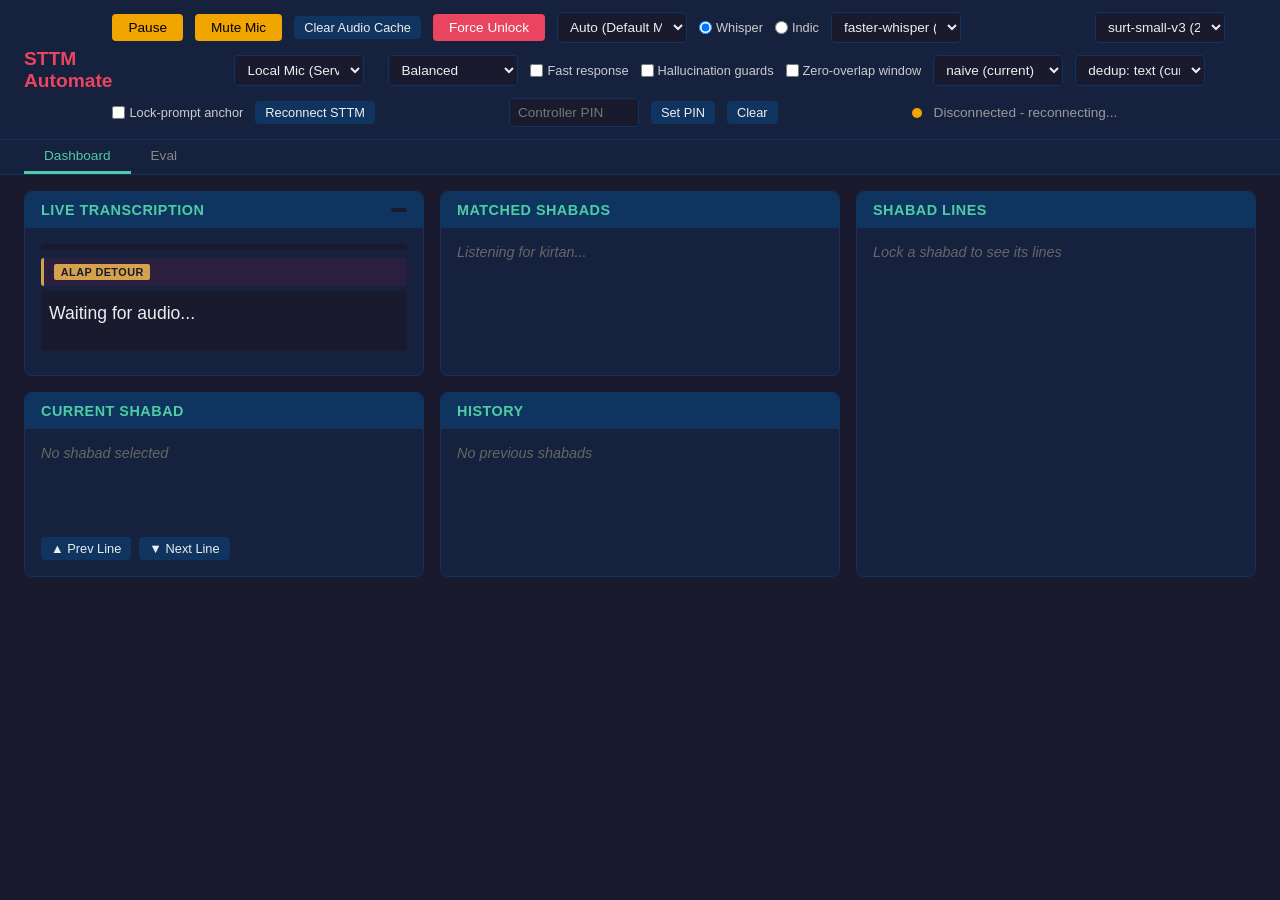
==== commit e3f715be: "feat: IndicConformer ONNX engine + token-authenticated dashboard Bundles two features that landed to" ====
--- a/static/index.html
+++ b/static/index.html
@@ -17,16 +17,32 @@
             <select id="audio-device" class="control-input" onchange="setAudioDevice(this.value)" title="Audio input device">
                 <option value="auto">Auto (Default Mic)</option>
             </select>
+            <!-- Model family — picks which engine + model dropdowns are visible.
+                 Whisper → Whisper engines (faster-whisper / mlx / cpp) and Whisper toggles.
+                 Indic   → IndicConformer (CTC ONNX), with a precision dropdown. -->
+            <label class="decoder-toggle" title="Whisper family — fine-tuned Whisper-small variants (faster-whisper, mlx, whisper.cpp). Streaming via rolling window.">
+                <input type="radio" name="model-family" id="family-whisper" value="whisper" checked onchange="setModelFamily(this.value)"> Whisper
+            </label>
+            <label class="decoder-toggle" title="Indic family — fine-tuned IndicConformer (CTC) shipped as ONNX via sherpa-onnx. Native streaming, ~14× realtime on CPU.">
+                <input type="radio" name="model-family" id="family-indic" value="indicconformer" onchange="setModelFamily(this.value)"> Indic
+            </label>
             <select id="whisper-engine" class="control-input" onchange="setWhisperEngine(this.value)" title="Transcription backend">
                 <option value="faster-whisper">faster-whisper (CT2 CPU)</option>
                 <option value="mlx-whisper">mlx-whisper (Apple Silicon)</option>
                 <option value="whisper-cpp">whisper.cpp f16 (488 MB)</option>
                 <option value="whisper-cpp-q8">whisper.cpp q8_0 (265 MB)</option>
             </select>
+            <select id="indic-precision" class="control-input" onchange="setIndicPrecision(this.value)" title="IndicConformer ONNX precision. fp32 = accuracy reference (~470 MB). int8 = fastest + smallest (~134 MB). (fp16 export is currently broken — re-export pending.)" hidden>
+                <option value="fp32">fp32 (470 MB, accuracy)</option>
+                <option value="int8" selected>int8 (134 MB, fastest)</option>
+            </select>
             <span id="engine-status" class="pin-status"></span>
             <select id="whisper-model" class="control-input" onchange="setWhisperModel(this.value)" title="Active Whisper model. Switching reloads the engine with the new model paths — first load downloads + converts the model (~5–60 s depending on engine).">
                 <option value="surindersinghssj/surt-small-v3">surt-small-v3 (244M, full)</option>
                 <option value="surindersinghssj/surt-small-turbo-baseline-v0">surt-small-turbo-baseline-v0 (166M, distilled)</option>
+            </select>
+            <select id="indic-model" class="control-input" onchange="setWhisperModel(this.value)" title="Active IndicConformer model. ONNX bundle is downloaded on first load (smallest precision is ~134 MB, largest ~470 MB)." hidden>
+                <option value="surindersinghssj/indicconformer-pa-v3-kirtan">indicconformer-pa-v3-kirtan</option>
             </select>
             <span id="model-status" class="pin-status"></span>
             <select id="audio-source" class="control-input" onchange="setAudioSource(this.value)" title="Local = server mic, Remote = your device mic">
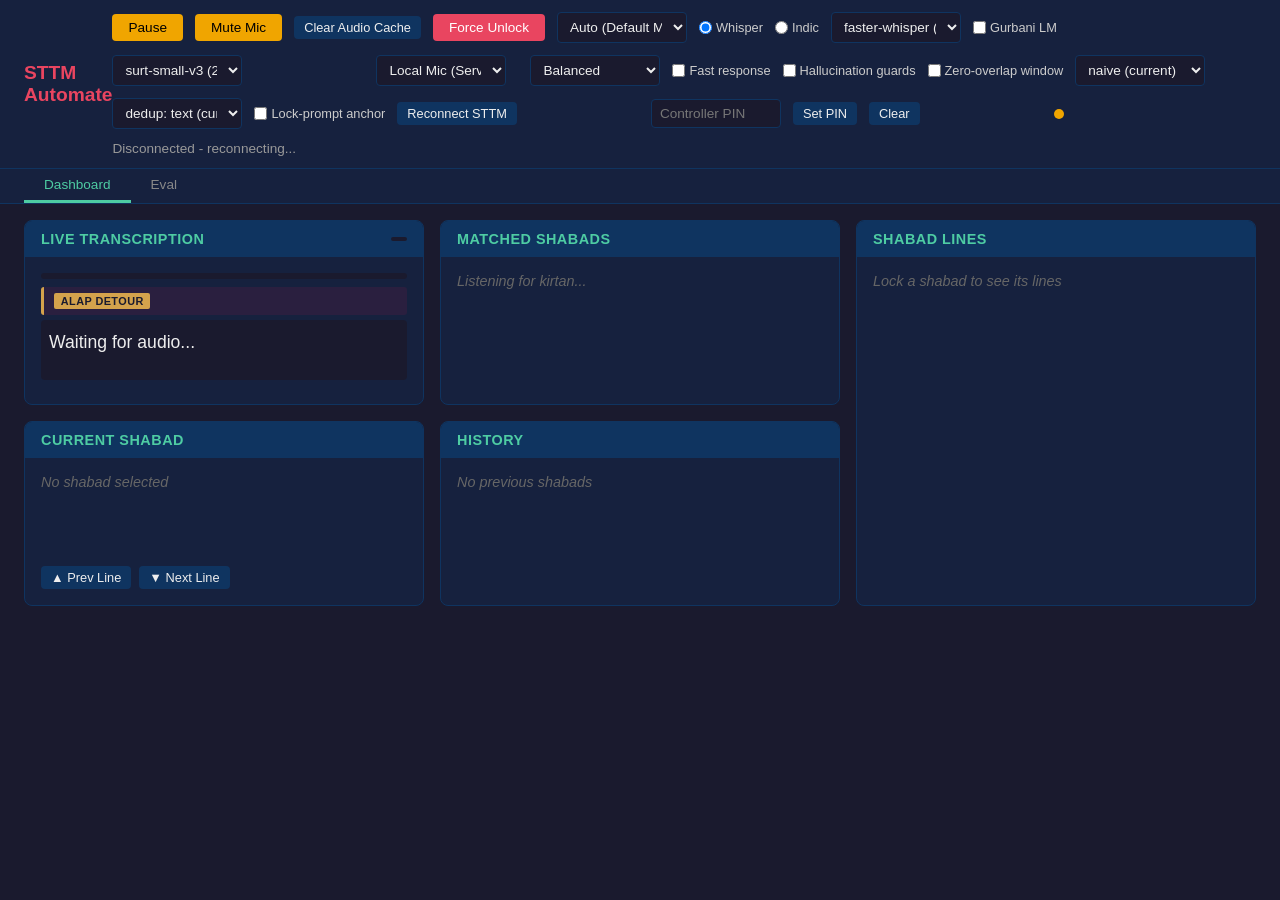
==== commit a533d38d: "feat(asr): KenLM Gurbani LM pair for IndicConformer + dashboard toggle Adds a two-LM fusion path on " ====
--- a/static/index.html
+++ b/static/index.html
@@ -36,6 +36,9 @@
                 <option value="fp32">fp32 (470 MB, accuracy)</option>
                 <option value="int8" selected>int8 (134 MB, fastest)</option>
             </select>
+            <label id="lm-toggle-wrap" class="decoder-toggle" title="Pair the IndicConformer engine with two Gurbani KenLM models: a BPE 4-gram for in-beam shallow fusion (anchors beams to canon Gurbani) and a char 6-gram run post-hoc as a hallucination gate. IndicConformer engine only." hidden>
+                <input type="checkbox" id="lm-enabled" onchange="setLmEnabled(this.checked)"> Gurbani LM
+            </label>
             <span id="engine-status" class="pin-status"></span>
             <select id="whisper-model" class="control-input" onchange="setWhisperModel(this.value)" title="Active Whisper model. Switching reloads the engine with the new model paths — first load downloads + converts the model (~5–60 s depending on engine).">
                 <option value="surindersinghssj/surt-small-v3">surt-small-v3 (244M, full)</option>
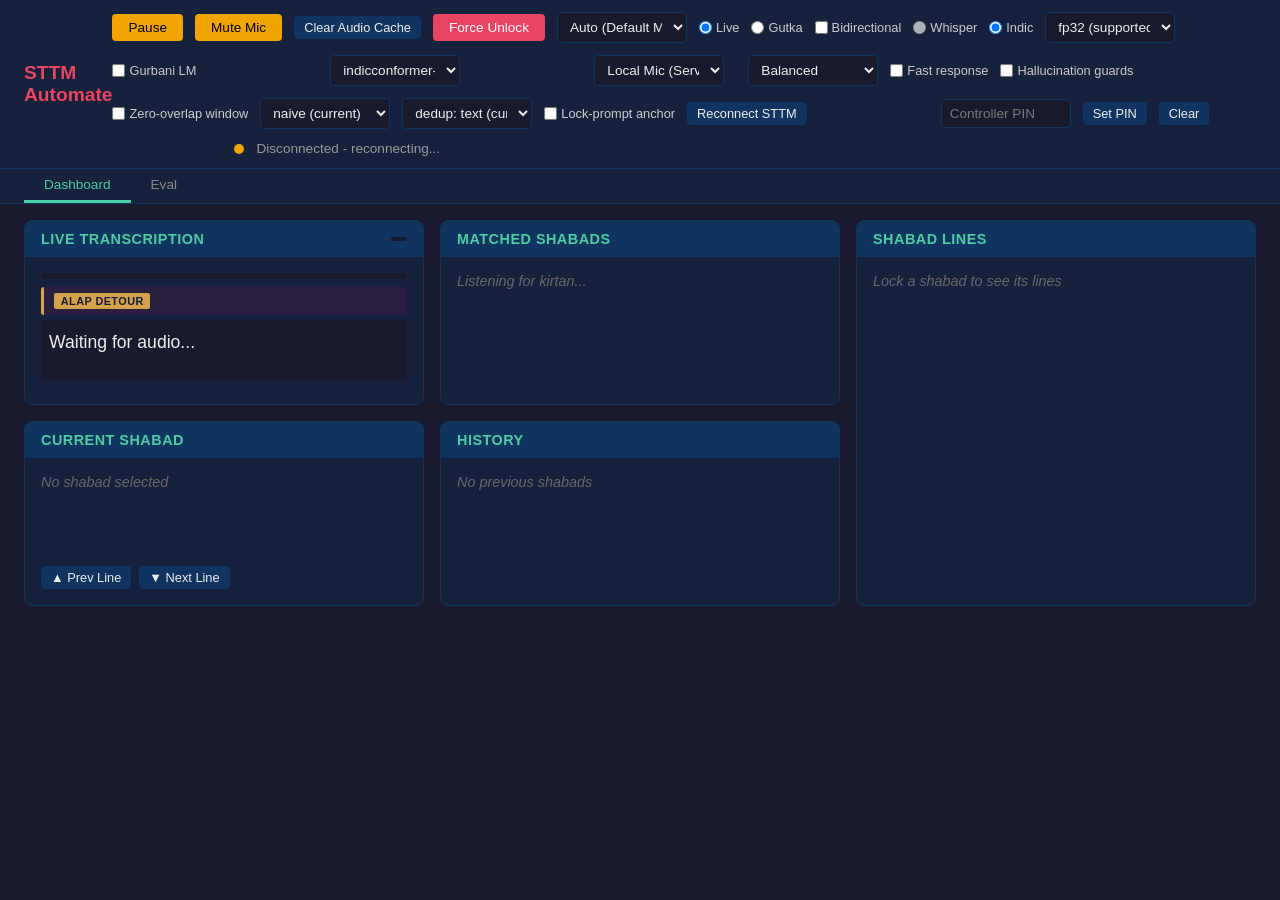
==== commit 936e2580: "feat: unify bani pointer matching with span retrieval" ====
--- a/static/index.html
+++ b/static/index.html
@@ -17,34 +17,48 @@
             <select id="audio-device" class="control-input" onchange="setAudioDevice(this.value)" title="Audio input device">
                 <option value="auto">Auto (Default Mic)</option>
             </select>
-            <!-- Model family — picks which engine + model dropdowns are visible.
-                 Whisper → Whisper engines (faster-whisper / mlx / cpp) and Whisper toggles.
-                 Indic   → IndicConformer (CTC ONNX), with a precision dropdown. -->
-            <label class="decoder-toggle" title="Whisper family — fine-tuned Whisper-small variants (faster-whisper, mlx, whisper.cpp). Streaming via rolling window.">
-                <input type="radio" name="model-family" id="family-whisper" value="whisper" checked onchange="setModelFamily(this.value)"> Whisper
-            </label>
-            <label class="decoder-toggle" title="Indic family — fine-tuned IndicConformer (CTC) shipped as ONNX via sherpa-onnx. Native streaming, ~14× realtime on CPU.">
-                <input type="radio" name="model-family" id="family-indic" value="indicconformer" onchange="setModelFamily(this.value)"> Indic
-            </label>
-            <select id="whisper-engine" class="control-input" onchange="setWhisperEngine(this.value)" title="Transcription backend">
+            <!-- App mode — Live (open-ended shabad recognition) vs Gutka
+                 (follow-along on a pre-selected nitnem bani). Gutka mode
+                 hides the lock/challenger pipeline and runs a monotonic
+                 aligner over one bani's line sequence instead. -->
+            <label class="decoder-toggle" title="Live mode — open-ended kirtan recognition across every shabad in the canon. Default.">
+                <input type="radio" name="app-mode" id="app-mode-live" value="live" checked onchange="setAppMode(this.value)"> Live
+            </label>
+            <label class="decoder-toggle" title="Gutka mode — pick one nitnem bani up front, system follows along monotonically as you recite, highlighting each line in STTM.">
+                <input type="radio" name="app-mode" id="app-mode-gutka" value="gutka" onchange="setAppMode(this.value)"> Gutka
+            </label>
+            <select id="gutka-bani" class="control-input" onchange="setGutkaBani(this.value)" title="Pick the bani you're about to recite. Selecting opens it in STTM Desktop and arms the aligner at line 0." hidden>
+                <option value="">— Pick a bani —</option>
+            </select>
+            <label id="gutka-direction-wrap" class="decoder-toggle" title="Forward-only (default): aligner only advances or holds — never goes back. Bidirectional: aligner can also snap to an earlier line if a stronger match appears." hidden>
+                <input type="checkbox" id="gutka-bidirectional" onchange="setGutkaDirection(this.checked)"> Bidirectional
+            </label>
+            <!-- Local live mode is pinned to the known-good IndicConformer path.
+                 Whisper comparison remains available in the Hugging Face demo. -->
+            <label id="family-whisper-wrap" class="decoder-toggle" title="Whisper comparison lives in the Hugging Face demo. Local live mode stays on IndicConformer because Whisper is too slow/brittle here." hidden>
+                <input type="radio" name="model-family" id="family-whisper" value="whisper" disabled onchange="setModelFamily(this.value)"> Whisper
+            </label>
+            <label class="decoder-toggle" title="Indic family — fine-tuned IndicConformer CTC ONNX. This is the supported local live mode.">
+                <input type="radio" name="model-family" id="family-indic" value="indicconformer" checked onchange="setModelFamily(this.value)"> Indic
+            </label>
+            <select id="whisper-engine" class="control-input" onchange="setWhisperEngine(this.value)" title="Transcription backend" hidden disabled>
                 <option value="faster-whisper">faster-whisper (CT2 CPU)</option>
                 <option value="mlx-whisper">mlx-whisper (Apple Silicon)</option>
                 <option value="whisper-cpp">whisper.cpp f16 (488 MB)</option>
                 <option value="whisper-cpp-q8">whisper.cpp q8_0 (265 MB)</option>
             </select>
-            <select id="indic-precision" class="control-input" onchange="setIndicPrecision(this.value)" title="IndicConformer ONNX precision. fp32 = accuracy reference (~470 MB). int8 = fastest + smallest (~134 MB). (fp16 export is currently broken — re-export pending.)" hidden>
-                <option value="fp32">fp32 (470 MB, accuracy)</option>
-                <option value="int8" selected>int8 (134 MB, fastest)</option>
+            <select id="indic-precision" class="control-input" onchange="setIndicPrecision(this.value)" title="IndicConformer ONNX precision. fp32 is the supported local build; int8 is disabled because its ConvInteger export is not supported by onnxruntime CPU EP.">
+                <option value="fp32" selected>fp32 (supported)</option>
             </select>
             <label id="lm-toggle-wrap" class="decoder-toggle" title="Pair the IndicConformer engine with two Gurbani KenLM models: a BPE 4-gram for in-beam shallow fusion (anchors beams to canon Gurbani) and a char 6-gram run post-hoc as a hallucination gate. IndicConformer engine only." hidden>
                 <input type="checkbox" id="lm-enabled" onchange="setLmEnabled(this.checked)"> Gurbani LM
             </label>
             <span id="engine-status" class="pin-status"></span>
-            <select id="whisper-model" class="control-input" onchange="setWhisperModel(this.value)" title="Active Whisper model. Switching reloads the engine with the new model paths — first load downloads + converts the model (~5–60 s depending on engine).">
+            <select id="whisper-model" class="control-input" onchange="setWhisperModel(this.value)" title="Whisper model switching is disabled in local live mode; use the Hugging Face demo for comparison." hidden disabled>
                 <option value="surindersinghssj/surt-small-v3">surt-small-v3 (244M, full)</option>
                 <option value="surindersinghssj/surt-small-turbo-baseline-v0">surt-small-turbo-baseline-v0 (166M, distilled)</option>
             </select>
-            <select id="indic-model" class="control-input" onchange="setWhisperModel(this.value)" title="Active IndicConformer model. ONNX bundle is downloaded on first load (smallest precision is ~134 MB, largest ~470 MB)." hidden>
+            <select id="indic-model" class="control-input" onchange="setWhisperModel(this.value)" title="Active local ASR model. ONNX bundle is downloaded on first load.">
                 <option value="surindersinghssj/indicconformer-pa-v3-kirtan">indicconformer-pa-v3-kirtan</option>
             </select>
             <span id="model-status" class="pin-status"></span>
@@ -76,6 +90,7 @@
                 <option value="vad_segmented">vad_segmented</option>
                 <option value="local_agreement">local_agreement</option>
                 <option value="hybrid">hybrid</option>
+                <option value="nemo_chunked">nemo_chunked (Indic)</option>
             </select>
             <select id="dedup-strategy" class="control-input" onchange="setDedupStrategy(this.value)" title="Cross-window dedup strategy. text = today's prefix-strip (drops legit rahau/jaap repetition). audio_time = strict bug fix — only dedup when audio time ranges overlap. none = pass-through (use with VAD-segmented streaming).">
                 <option value="text" selected>dedup: text (current)</option>
